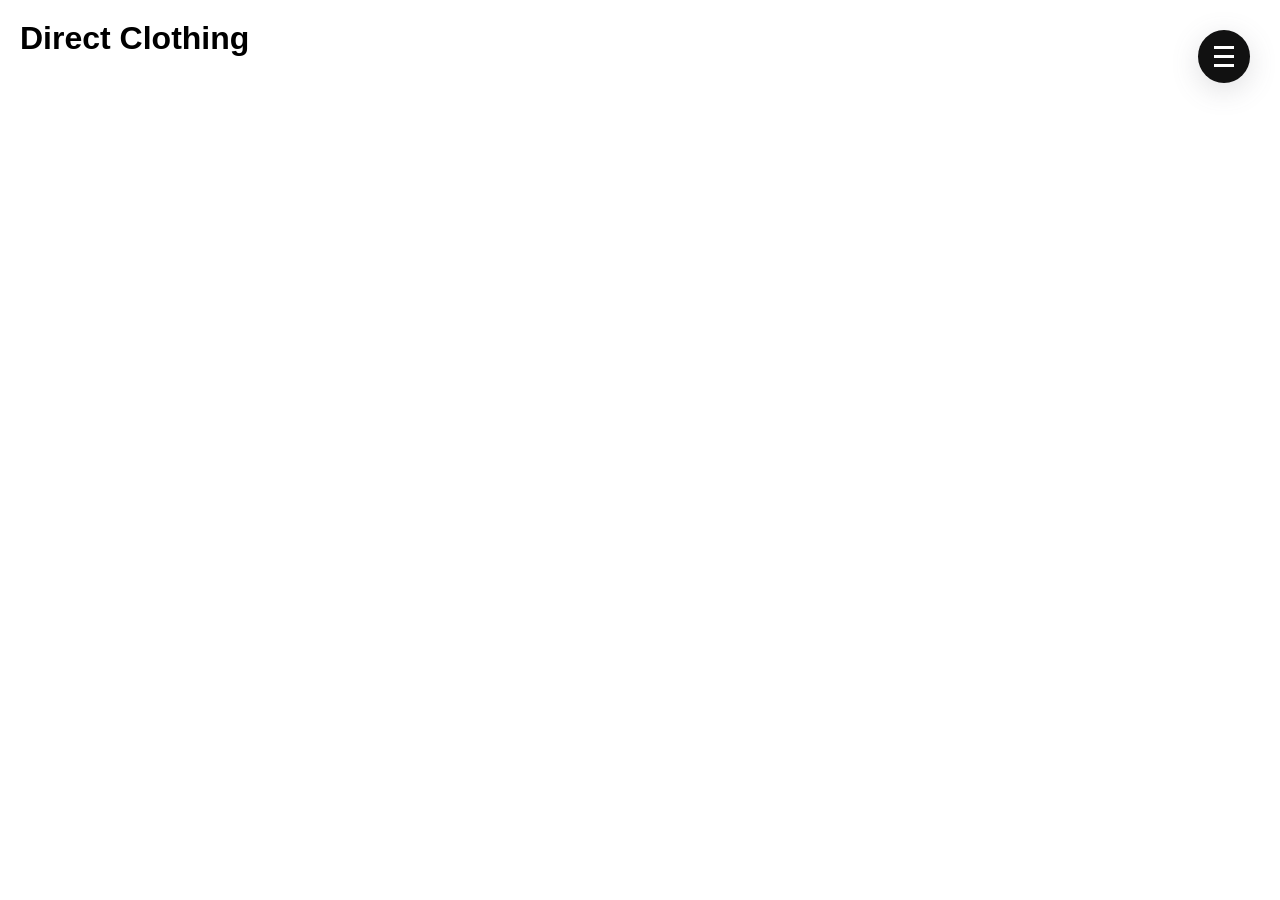
==== UI/backend/src/main/resources/templates/index.html @ 055c5185 "commmit" ====
<!DOCTYPE html>
<html lang="en">
<head>
    <meta charset="UTF-8">
    <meta name="viewport" content="width=device-width, initial-scale=1.0">
    <title>Direct Clothing</title>
    <link rel="stylesheet" href="/UI/backend/src/main/resources/static/style.css">
</head>
<body>
    <div class = "header">
        <h1>Direct Clothing</h1>
    </div>

    <div class = "sidebar" id ="sidebar">
        <h1>Catalog</h1>

        <a>T-Shirts</a>
        <a>Pants</a>
        <a>Shorts</a>
    </div>

    <button onclick='showSidebar()'>
        <span></span>
        <span></span>
        <span></span>
    </button>
    <div class="products" id="products">
    </div>

    <script src="/UI/backend/src/main/resources/static/script.js"></script>
</body>
</html>
---- UI/backend/src/main/resources/static/style.css ----
* {
    margin: 0;
    padding: 0;
    box-sizing: border-box;
}
body {
    font-family: Arial, sans-serif;
    padding: 20px;
}
.sidebar{
    position: fixed;
    width: 300px;
    top: 10px;
    left: -500px;
    bottom: 0;
    background: #111;
    padding-top: 30px;
    transition: 0.4s;
    height:min-content;
    margin:auto 10px;
    border-radius: 12px;
    box-shadow:  10px 11px 0 rgba(0, 0, 0, 0.2), 0 6px 20px 0 rgba(0, 0, 0, 0.19);
    line-height: 25px;
 }
 .sidebar h1{
    display: block;
    padding: 10px 20px;
    color: #fff;
    text-decoration: none;
    font-weight: 400;
    margin: 0;
    font-size: 25px;
    font-family: 'Spectral', serif;
 }
 .sidebar a{
    display: block;
    padding: 10px 20px;
    color: #bbb;
    text-decoration: none;
    font-family: 'Calibri';
    letter-spacing: 2px;
    font-size: 20px;
    line-height: 25px;
 }
 .sidebar a:hover{
    color: #fff;
    margin-left: 20px;
    transition: 0.4s;
 }
 button{
    position: fixed;
    right: 30px;
    top: 30px;
    background: #111;
    padding: 10px;
    border-radius: 2px;
    outline: none;
    border: none;
    border-radius: 50%;
    cursor: pointer;
    box-shadow: rgba(100, 100, 111, 0.2) 0px 7px 29px 0px;
 }
 button span{
    height: 3px;
    width: 20px;
    display: block;
    margin: 6px;
    background: #FFF;
 }
 .show{
    left: 0;
 }
 
 @media all and (max-width:1000px){
     .sidebar{
         bottom: 30vh;
         font-size: 30px;
         width: auto;
         height: max-content;
         align-items:center;
         padding-right: 85px;
         padding-bottom: 60px;
         padding-top: 60px;
     }
     .sidebar h1{
         font-size: 40px;
         
     }
     .sidebar a{
         line-height: 60px;
         font-size: 30px ;
     }
 }
.products {
    display: grid;
    grid-template-columns: repeat(auto-fit, minmax(250px, 1fr));
    gap: 20px;
    margin-bottom: 30px;
}
.product {
    border: 1px solid #ddd;
    padding: 15px;
    text-align: center;
}
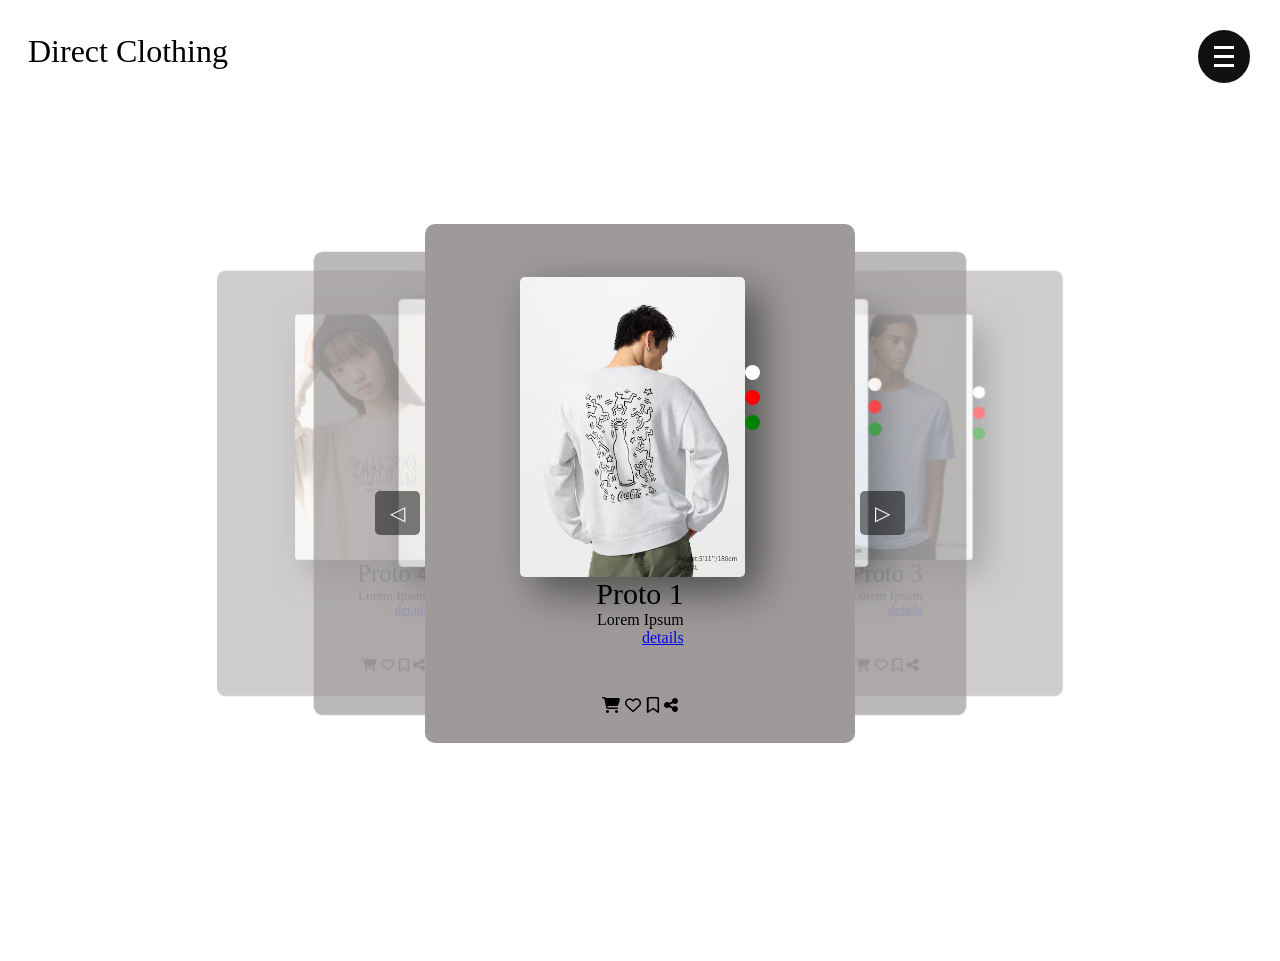
==== commit d52570a7: "commit" ====
--- a/UI/backend/src/main/resources/templates/index.html
+++ b/UI/backend/src/main/resources/templates/index.html
@@ -5,26 +5,186 @@
     <meta name="viewport" content="width=device-width, initial-scale=1.0">
     <title>Direct Clothing</title>
     <link rel="stylesheet" href="/UI/backend/src/main/resources/static/style.css">
+    <link rel="stylesheet" href="https://cdnjs.cloudflare.com/ajax/libs/font-awesome/6.4.2/css/all.min.css">
 </head>
 <body>
-    <div class = "header">
-        <h1>Direct Clothing</h1>
+    <div class = "container">
+        <header>
+            <div class="title">
+                Direct Clothing
+            </div>
+
+            <button onclick='showSidebar()'>
+                <span></span>
+                <span></span>
+                <span></span>
+            </button>
+        </header>
     </div>
 
-    <div class = "sidebar" id ="sidebar">
-        <h1>Catalog</h1>
+    <div class="container1">
+        <input type="radio" name="slider" id="s1" checked>
+        <input type="radio" name="slider" id="s2">
+        <input type="radio" name="slider" id="s3">
+        <input type="radio" name="slider" id="s4">
+        <input type="radio" name="slider" id="s5">
 
-        <a>T-Shirts</a>
-        <a>Pants</a>
-        <a>Shorts</a>
+        <div class="cards">
+            <div class="carousel-buttons">
+                <button id="prevBtn">&#9665;</button> <!-- Left Arrow -->
+                <button id="nextBtn">&#9655;</button> <!-- Right Arrow -->
+            </div>
+            
+            <label for="s1" id="slider1">
+                <div class="card">
+
+                    <div class="image">
+                        <img src="/UI/img/1.jpg" alt="1">
+                        <div class="dots">
+                            <div></div>
+                            <div></div>
+                            <div></div>
+                            <div></div>
+                        </div>
+                    </div>
+                    
+                    <div class="infos">
+                        <span class="name">Proto 1</span>
+                        <span class="lorem">Lorem Ipsum</span>
+
+                        <a href="/details" class="btn-details">details</a>
+
+                        <div class="actions">
+                            <i class="fa fa-shopping-cart"></i>
+                            <i class="fa-regular fa-heart"></i>
+                            <i class="fa-regular fa-bookmark"></i>
+                            <i class="fa-solid fa-share-nodes"></i>
+                        </div>
+                    </div>
+                </div>
+            </label>
+
+            <label for="s2" id="slider2">
+                <div class="card">
+
+                    <div class="image">
+                        <img src="/UI/img/2.jpg" alt="2">
+                        <div class="dots">
+                            <div></div>
+                            <div></div>
+                            <div></div>
+                            <div></div>
+                        </div>
+                    </div>
+                    
+                    <div class="infos">
+                        <span class="name">Proto 2</span>
+                        <span class="lorem">Lorem Ipsum</span>
+
+                        <a href="/details" class="btn-details">details</a>
+
+                        <div class="actions">
+                            <i class="fa-solid fa-cart-shopping"></i>
+                            <i class="fa-regular fa-heart"></i>
+                            <i class="fa-regular fa-bookmark"></i>
+                            <i class="fa-solid fa-share-nodes"></i>
+                        </div>
+                    </div>
+                </div>
+            </label>
+            <label for="s3" id="slider3">
+                <div class="card">
+
+                    <div class="image">
+                        <img src="/UI/img/3.jpg" alt="3">
+                        <div class="dots">
+                            <div></div>
+                            <div></div>
+                            <div></div>
+                            <div></div>
+                        </div>
+                    </div>
+                    
+                    <div class="infos">
+                        <span class="name">Proto 3</span>
+                        <span class="lorem">Lorem Ipsum</span>
+
+                        <a href="/details" class="btn-details">details</a>
+
+                        <div class="actions">
+                            <i class="fa-solid fa-cart-shopping"></i>
+                            <i class="fa-regular fa-heart"></i>
+                            <i class="fa-regular fa-bookmark"></i>
+                            <i class="fa-solid fa-share-nodes"></i>
+                        </div>
+                    </div>
+                </div>
+            </label>
+            <label for="s4" id="slider4">
+                <div class="card">
+
+                    <div class="image">
+                        <img src="/UI/img/4.jpg" alt="4">
+                        <div class="dots">
+                            <div></div>
+                            <div></div>
+                            <div></div>
+                            <div></div>
+                        </div>
+                    </div>
+                    
+                    <div class="infos">
+                        <span class="name">Proto 4</span>
+                        <span class="lorem">Lorem Ipsum</span>
+
+                        <a href="/details" class="btn-details">details</a>
+
+                        <div class="actions">
+                            <i class="fa-solid fa-cart-shopping"></i>
+                            <i class="fa-regular fa-heart"></i>
+                            <i class="fa-regular fa-bookmark"></i>
+                            <i class="fa-solid fa-share-nodes"></i>
+                        </div>
+                    </div>
+                </div>
+            </label>
+            <label for="s5" id="slider5">
+                <div class="card">
+
+                    <div class="image">
+                        <img src="/UI/img/5.jpg" alt="5">
+                        <div class="dots">
+                            <div></div>
+                            <div></div>
+                            <div></div>
+                            <div></div>
+                        </div>
+                    </div>
+                    
+                    <div class="infos">
+                        <span class="name">Proto 5</span>
+                        <span class="lorem">Lorem Ipsum</span>
+
+                        <a href="/details" class="btn-details">details</a>
+
+                        <div class="actions">
+                            <i class="fa-solid fa-cart-shopping"></i>
+                            <i class="fa-regular fa-heart"></i>
+                            <i class="fa-regular fa-bookmark"></i>
+                            <i class="fa-solid fa-share-nodes"></i>
+                        </div>
+                    </div>
+                </div>
+            </label>
+        </div>
     </div>
 
-    <button onclick='showSidebar()'>
-        <span></span>
-        <span></span>
-        <span></span>
-    </button>
-    <div class="products" id="products">
+    <div class="sidebar" id='sidebar'>
+        <h1>Catalogs</h1>
+
+        <a>Summer Catalog</a>
+        <a>Easter Catalog</a>
+        <a>PUTANGINA</a>
     </div>
 
     <script src="/UI/backend/src/main/resources/static/script.js"></script>
--- a/UI/backend/src/main/resources/static/style.css
+++ b/UI/backend/src/main/resources/static/style.css
@@ -1,105 +1,279 @@
-* {
-    margin: 0;
-    padding: 0;
-    box-sizing: border-box;
-}
 body {
-    font-family: Arial, sans-serif;
+    font-family: 'calibri';
     padding: 20px;
 }
-.sidebar{
+.container{
+    margin: auto;
+    text-align: left;
+    padding-top: 5px;
+}
+.title{
+    font-size: xx-large;
+    font-family: 'Spectral';
+    position: fixed;
+}
+.sidebar {
     position: fixed;
     width: 300px;
-    top: 10px;
-    left: -500px;
+    top: 20%;
+    left: -3000px; 
     bottom: 0;
-    background: #111;
-    padding-top: 30px;
-    transition: 0.4s;
-    height:min-content;
-    margin:auto 10px;
+    background: #7c7a7a;
+    padding: 10px 0;
+    transition: left 0.4s ease; 
+    height: min-content;
     border-radius: 12px;
-    box-shadow:  10px 11px 0 rgba(0, 0, 0, 0.2), 0 6px 20px 0 rgba(0, 0, 0, 0.19);
+    box-shadow: 10px 11px 0 rgba(0, 0, 0, 0.2), 0 6px 20px 0 rgba(0, 0, 0, 0.19);
     line-height: 25px;
- }
- .sidebar h1{
-    display: block;
-    padding: 10px 20px;
-    color: #fff;
-    text-decoration: none;
-    font-weight: 400;
-    margin: 0;
-    font-size: 25px;
-    font-family: 'Spectral', serif;
- }
- .sidebar a{
-    display: block;
-    padding: 10px 20px;
-    color: #bbb;
-    text-decoration: none;
-    font-family: 'Calibri';
-    letter-spacing: 2px;
-    font-size: 20px;
-    line-height: 25px;
- }
- .sidebar a:hover{
+}
+.sidebar h1{
+    font-size: xx-large;
+    font-family: 'spectral';
+    color: whitesmoke;
+    margin-left: 10px;
+}
+.sidebar a{
+    display: list-item;
+    font-size: x-large;
+    font-family: 'spectral';
+    color: #FFF;
+    margin-left: 25px;
+    list-style: none;
+    padding: 10px 5px;
+    text-decoration-style: none;
+}
+.sidebar a:hover{
     color: #fff;
     margin-left: 20px;
     transition: 0.4s;
  }
- button{
+.show {
+    left: 0;
+}
+
+button {
     position: fixed;
     right: 30px;
     top: 30px;
     background: #111;
     padding: 10px;
-    border-radius: 2px;
+    border-radius: 50%;
     outline: none;
     border: none;
-    border-radius: 50%;
     cursor: pointer;
-    box-shadow: rgba(100, 100, 111, 0.2) 0px 7px 29px 0px;
- }
- button span{
+    z-index: 1000;
+}
+
+button span {
     height: 3px;
     width: 20px;
     display: block;
     margin: 6px;
     background: #FFF;
- }
- .show{
+}
+
+input {
+    display: none;
+}
+
+.container1 {
+    width: 100%;
+    height: 100vh; 
+    display: flex;
+    justify-content: center;
+    align-items: center;
+    transform-style: preserve-3d;
+    flex-direction: column;
+    position: relative;
+}
+
+.cards {
+    position: relative;
+    height: 500px;
+    width: 430px;
+    margin: auto; 
+    perspective: 1000px;
+    transform-style: preserve-3d;
+    display: flex;
+    justify-content: center;
+    align-items: center;
+}
+.carousel-buttons {
+    position: absolute;
+    width: 100%;
+    top: 50%;
+    transform: translateY(-50%);
+    display: flex;
+    justify-content: space-between;
+    padding: 0 20px;
+    z-index: 20;
+    pointer-events: none; 
+}
+
+.carousel-buttons button {
+    background-color: rgba(0, 0, 0, 0.5);
+    color: white;
+    border: none;
+    padding: 10px 15px;
+    font-size: 20px;
+    cursor: pointer;
+    border-radius: 5px;
+    transition: 0.3s ease;
+    pointer-events: all; 
+}
+
+.carousel-buttons button:hover {
+    background-color: rgba(0, 0, 0, 0.8);
+}
+
+
+#prevBtn {
+    position: relative;
+    left: -50px; 
+}
+
+#nextBtn {
+    position: absolute;
+    right: -30px; 
+}
+
+
+.cards label {
+    position: absolute;
+    width: 100%;
     left: 0;
- }
- 
- @media all and (max-width:1000px){
-     .sidebar{
-         bottom: 30vh;
-         font-size: 30px;
-         width: auto;
-         height: max-content;
-         align-items:center;
-         padding-right: 85px;
-         padding-bottom: 60px;
-         padding-top: 60px;
-     }
-     .sidebar h1{
-         font-size: 40px;
-         
-     }
-     .sidebar a{
-         line-height: 60px;
-         font-size: 30px ;
-     }
- }
-.products {
-    display: grid;
-    grid-template-columns: repeat(auto-fit, minmax(250px, 1fr));
-    gap: 20px;
-    margin-bottom: 30px;
-}
-.product {
-    border: 1px solid #ddd;
-    padding: 15px;
-    text-align: center;
-}
-
+    right: 0;
+    margin: auto;
+    cursor: pointer;
+    transition: transform 0.55s ease;
+    display: flex;
+    justify-content: center;
+}
+
+.cards .card {
+    position: relative;
+    width: 100%;
+    height: 100%;
+    background-color: rgb(158, 154, 154);
+    border-radius: 10px;
+    padding: 30px 35px;
+    display: flex;
+    flex-direction: column;
+    justify-content: center;
+    align-items: center;
+}
+
+.cards .image {
+    display: flex;
+    align-items: center;
+}
+
+.cards .image img {
+    border-radius: 5px;
+    box-shadow: 15px 15px 40px rgba(0, 0, 0, 50%);
+    margin-top: 23px;
+    width: 100%;
+    height: 300px;
+    object-fit: cover;
+    transition: all .5s;
+}
+
+.cards .image img:hover {
+    transform: scale(1.05);
+}
+
+.cards .image {
+    display: flex;
+    justify-content: flex-end; /* Moves content to the right */
+}
+
+.cards .image .dots {
+    display: flex;
+    flex-direction: column; /* Stack dots vertically */
+    align-items: flex-end; /* Align dots to the right */
+}
+
+.dots div {
+    width: 15px;
+    height: 15px;
+    border-radius: 50%;
+    margin-bottom: 10px; 
+}
+
+.dots div:nth-child(1) {
+    background-color: white;
+}
+
+.dots div:nth-child(2) {
+    background-color: red;
+}
+
+.dots div:nth-child(3) {
+    background-color: green;
+}
+
+.card .infos{
+    display: inline-block;
+    text-align: right;
+}
+
+.card .infos span{
+    display: block;
+}
+
+.card .name{
+    font-size: 30px;
+    color: var(--current-color1);
+}
+.card .actions {
+    display: flex;
+    justify-content: space-evenly;
+    align-items: cen    ter;
+    padding-top: 50px;
+}
+
+#s1:checked ~ .cards #slider4,
+#s2:checked ~ .cards #slider5,
+#s3:checked ~ .cards #slider1,
+#s4:checked ~ .cards #slider2,
+#s5:checked ~ .cards #slider3 {
+    transform: translate3d(-70%, 0, -220px);
+    opacity: 0.5;
+}
+
+#s1:checked ~ .cards #slider5,
+#s2:checked ~ .cards #slider1,
+#s3:checked ~ .cards #slider2,
+#s4:checked ~ .cards #slider3,
+#s5:checked ~ .cards #slider4 {
+    transform: translate3d(-35%, 0, -120px);
+    opacity: 0.7;
+}
+
+#s1:checked ~ .cards #slider1,
+#s2:checked ~ .cards #slider2,
+#s3:checked ~ .cards #slider3,
+#s4:checked ~ .cards #slider4,
+#s5:checked ~ .cards #slider5 {
+    transform: translate3d(0, 0, 0);
+    opacity: 1;
+    z-index: 10;
+}
+
+#s1:checked ~ .cards #slider2,
+#s2:checked ~ .cards #slider3,
+#s3:checked ~ .cards #slider4,
+#s4:checked ~ .cards #slider5,
+#s5:checked ~ .cards #slider1 {
+    transform: translate3d(35%, 0, -120px);
+    opacity: 0.7;
+}
+
+#s1:checked ~ .cards #slider3,
+#s2:checked ~ .cards #slider4,
+#s3:checked ~ .cards #slider5,
+#s4:checked ~ .cards #slider1,
+#s5:checked ~ .cards #slider2 {
+    transform: translate3d(70%, 0, -220px);
+    opacity: 0.5;
+}
